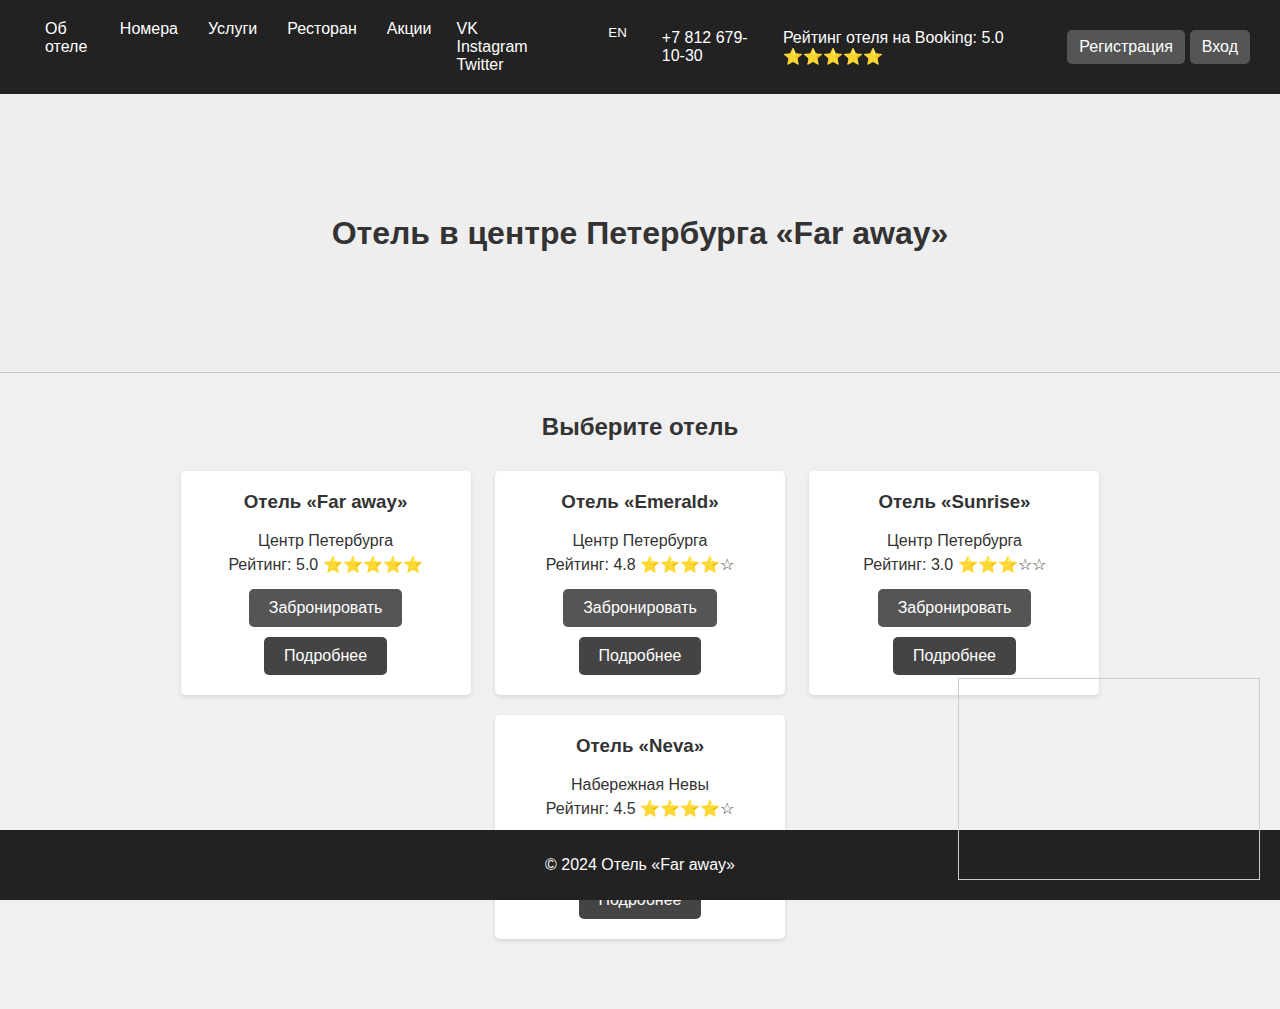
==== index.html @ a6c60658 "Add files via upload" ====
<!DOCTYPE html>
<html lang="ru">
<head>
    <meta charset="UTF-8">
    <meta name="viewport" content="width=device-width, initial-scale=1.0">
    <title>Отель в центре Петербурга «Far away»а</title>
    <link rel="stylesheet" href="styles.css">
</head>
<body>
    <header>
        <div class="header-content">
            
            <nav>
                <ul>
                    <li><a href="about.html" id="about">Об отеле</a></li>
                    <li><a href="rooms.html" id="rooms">Номера</a></li>
                    <li><a href="services.html" id="services">Услуги</a></li>
                    <li><a href="restaurant.html" id="restaurant">Ресторан</a></li>
                    <li><a href="actions.html" id="actions">Акции</a></li>
                    <div class="social-links">
                        <a href="https://vk.com/d4tend" target="_blank" class="language-button">VK</a>
                        <a href="https://www.instagram.com/sky_whywalker/" target="_blank" class="language-button">Instagram</a>
                        <a href="https://twitter.com/YourHotelTwitterPage" target="_blank" class="language-button">Twitter</a>
                    
                      </div>
                   
                    <li><button id="languageButton" class="language-button">EN</button></li>
                </ul>
            </nav>
            <div class="header-right">
                <p id="phone">+7 812 679-10-30</p>
                <p id="rating">Рейтинг отеля на Booking: 5.0 ⭐⭐⭐⭐⭐</p>
                <div class="header-auth">
                    <a href="register.html" class="register-button">Регистрация</a>
                    <a href="login.html" class="login-button">Вход</a>
                </div>
            </div>
        </div>
    </header>

    <main>
        <section class="hero">
            <div class="hero-content">
                <h1 id="heroTitle">Отель в центре Петербурга «Far away»</h1>
            </div>
        </section>

        <section class="hotels">
            <h2 id="chooseHotel">Выберите отель</h2>
            <div class="hotel-card">
                <h3 id="hotelFarAway">Отель «Far away»</h3>
                <p id="hotelFarAwayLocation">Центр Петербурга</p>
                <p id="hotelFarAwayRating">Рейтинг: 5.0 ⭐⭐⭐⭐⭐</p>
                <button class="book-button" onclick="openBookingModal('Far away')" id="bookFarAway">Забронировать</button>
                <a href="faraway_hotel.html" class="details-button" id="farAwayDetailsButton">Подробнее</a>
            </div>
            <div class="hotel-card">
                <h3 id="hotelFarAway">Отель «Emerald»</h3>
                <p id="hotelFarAwayLocation">Центр Петербурга</p>
                <p id="hotelFarAwayRating">Рейтинг: 4.8 ⭐⭐⭐⭐☆</p>
                <button class="book-button" onclick="openBookingModal('Far away')" id="bookFarAway">Забронировать</button>
                <a href="hotel_emerald.html" class="details-button">Подробнее</a>
            </div>
            <div class="hotel-card">
                <h3 id="hotelFarAway">Отель «Sunrise»</h3>
                <p id="hotelFarAwayLocation">Центр Петербурга</p>
                <p id="hotelFarAwayRating">Рейтинг: 3.0 ⭐⭐⭐☆☆</p>
                <button class="book-button" onclick="openBookingModal('Far away')" id="bookFarAway">Забронировать</button>
                <a href="hotel_sunrise.html" class="details-button">Подробнее</a>
            </div>
            <div class="hotel-card">
                <h3 id="hotelNeva">Отель «Neva»</h3>
                <p id="hotelNevaLocation">Набережная Невы</p>
                <p id="hotelNevaRating">Рейтинг: 4.5 ⭐⭐⭐⭐☆</p>
                <button class="book-button" onclick="openBookingModal('Neva')" id="bookNeva">Забронировать</button>
                <button class="details-button" onclick="window.location.href='neva.html'" id="detailsNeva">Подробнее</button>
            </div>
        </section>

        <section class="room-details">

    </main>

    <footer>
        <p id="footerText">&copy; 2024 Отель «Far away»</p>
    </footer>

    <!-- Модальное окно для бронирования -->
    <div id="bookingModal" class="modal">
        <div class="modal-content">
            <span class="close" onclick="closeBookingModal()">&times;</span>
            <h2 id="modalHotelName">Отель в центре Петербурга «Far away»</h2>
            <form class="booking-form">
                <div class="form-group">
                    <label for="checkin" id="checkinLabel">Дата заезда:</label>
                    <input type="date" id="checkin" name="checkin" value="2024-12-21">
                </div>
                <div class="form-group">
                    <label for="checkout" id="checkoutLabel">Дата выезда:</label>
                    <input type="date" id="checkout" name="checkout" value="2024-12-22">
                </div>
                <div class="form-group">
                    <label for="adults" id="adultsLabel">Взрослые:</label>
                    <select id="adults" name="adults">
                        <option value="1">1 взрослый</option>
                        <option value="2">2 взрослых</option>
                        <option value="3">3 взрослых</option>
                    </select>
                </div>
                <div class="form-group">
                    <label for="children" id="childrenLabel">Дети:</label>
                    <select id="children" name="children">
                        <option value="0">Без детей</option>
                        <option value="1">1 ребенок</option>
                        <option value="2">2 ребенка</option>
                    </select>
                </div>
                <div class="form-group">
                    <label for="promo" id="promoLabel">У меня есть промокод:</label>
                    <input type="checkbox" id="promo" name="promo">
                </div>
                <button type="submit" class="find-button" id="findButton">НАЙТИ</button>
            </form>
        </div>
    </div>

    <!-- Карта в правом нижнем углу -->
    <div class="map-container">
        <iframe
            src="https://www.google.com/maps/embed?pb=!1m18!1m12!1m3!1d2223.640542165392!2d30.31729091601981!3d59.93428518168441!2m3!1f0!2f0!3f0!3m2!1i1024!2i768!4f13.1!3m3!1m2!1s0x46963106ad91e26f%3A0x500576f6981f38f8!2z0JzQsNGPINC-0L_RgNC-0YHQutCw0L3QvdCw!5e0!3m2!1sru!2sru!4v1626524675663!5m2!1sru!2sru"
            width="300"
            height="200"
            style="border:0;"
            allowfullscreen=""
            loading="lazy">
        </iframe>
    </div>

    <script src="script.js"></script>
</body>
</html>
---- styles.css ----
body {
    font-family: Arial, sans-serif;
    margin: 0;
    padding: 0;
    background-color: #800080; /* Фиолетовый фон для всего сайта */
    color: #fff; /* Цвет текста для контраста */
}

header {
    background-color: #4b0082; /* Темно-фиолетовый фон для шапки */
    padding: 10px 20px;
    display: flex;
    justify-content: space-between;
    align-items: center;
    box-shadow: 0 2px 4px rgba(0, 0, 0, 0.1);
}

.header-content {
    display: flex;
    width: 100%;
    justify-content: space-between;
    align-items: center;
}

.logo {
    font-size: 24px;
    font-weight: bold;
    text-decoration: none;
    color: #fff; /* Цвет текста для контраста */
}

nav ul {
    list-style: none;
    display: flex;
    margin: 0;
    padding: 0;
}

nav ul li {
    margin: 0 15px;
}

nav ul li a, .language-button {
    text-decoration: none;
    color: #fff; /* Цвет текста для контраста */
    background: none;
    border: none;
    cursor: pointer;
}

.language-button {
    padding: 5px 10px;
    border-radius: 5px;
}

.language-button:hover {
    background-color: #d23c29;
}

.header-right {
    display: flex;
    align-items: center;
}

.header-right p {
    margin: 0 10px;
    color: #fff; /* Цвет текста для контраста */
}

.book-button, .find-button, .details-button {
    background-color: #d23c29;
    color: #fff;
    border: none;
    padding: 10px 20px;
    cursor: pointer;
    font-size: 16px;
    border-radius: 5px;
    margin-top: 10px;
}

.details-button {
    background-color: #4b0082;
}

.details-button:hover {
    background-color: #800080;
}

.hero {
    color: #fff;
    text-align: center;
    padding: 100px 20px;
}

.hero-content h1 {
    margin-bottom: 20px;
}

.hotels {
    padding: 20px;
    text-align: center;
}

.hotels h2 {
    margin-bottom: 20px;
}

.hotel-card {
    background: rgba(0, 0, 0, 0.5);
    padding: 20px;
    border-radius: 5px;
    margin: 10px;
    display: inline-block;
    width: 250px;
    text-align: center;
}

.hotel-card h3 {
    margin-top: 0;
}

.hotel-card p {
    margin: 5px 0;
}

.room-details {
    display: flex;
    padding: 20px;
}

.room-info {
    margin-left: 20px;
}

.room-info h2 {
    margin-bottom: 10px;
}

footer {
    background-color: #4b0082; /* Темно-фиолетовый фон для футера */
    color: #fff;
    text-align: center;
    padding: 10px 0;
    position: fixed;
    width: 100%;
    bottom: 0;
}

.map-container {
    position: fixed;
    bottom: 20px;
    right: 20px;
    width: 300px;
    height: 200px;
    z-index: 1000;
}

/* Стили для модального окна */
.modal {
    display: none;
    position: fixed;
    z-index: 1001;
    left: 0;
    top: 0;
    width: 100%;
    height: 100%;
    overflow: auto;
    background-color: rgba(0, 0, 0, 0.7);
}

.modal-content {
    background-color: #4b0082;
    margin: 15% auto;
    padding: 20px;
    border: 1px solid #888;
    width: 80%;
    max-width: 500px;
    border-radius: 10px;
    box-shadow: 0 5px 15px rgba(0, 0, 0, 0.3);
}

.close {
    color: #fff;
    float: right;
    font-size: 28px;
    font-weight: bold;
}

.close:hover,
.close:focus {
    color: #d23c29;
    text-decoration: none;
    cursor: pointer;
}

.booking-form {
    background: rgba(0, 0, 0, 0.5);
    padding: 20px;
    border-radius: 5px;
    text-align: left;
}

.form-group {
    margin-bottom: 15px;
    display: flex;
    justify-content: space-between;
    align-items: center;
}

.form-group label {
    flex: 1;
    margin-bottom: 5px;
    text-align: right;
    margin-right: 10px;
}

.form-group input, .form-group select {
    flex: 2;
    padding: 8px;
    margin-top: 5px;
    border: 1px solid #ccc;
    border-radius: 4px;
    width: calc(100% - 120px);
}
.about-hotel {
    padding: 20px;
    background: rgba(0, 0, 0, 0.5);
    border-radius: 5px;
    margin: 20px;
    color: #fff;
}

.about-hotel h1 {
    margin-bottom: 20px;
    text-align: center;
}

.about-hotel ul {
    list-style-type: disc;
    padding-left: 20px;
}

.about-hotel li {
    margin-bottom: 5px;
}
body {
    font-family: Arial, sans-serif;
    margin: 0;
    padding: 0;
    background-color: #f0f0f0; /* Светло-серый фон */
    color: #333; /* Темно-серый цвет текста */
}

header {
    background-color: #222; /* Темно-серый фон для шапки */
    padding: 10px 20px;
    display: flex;
    justify-content: space-between;
    align-items: center;
    box-shadow: 0 2px 4px rgba(0, 0, 0, 0.2);
}

.header-content {
    display: flex;
    width: 100%;
    justify-content: space-between;
    align-items: center;
}

.logo {
    /*font-size: 24px;
    font-weight: bold;
    text-decoration: none;
    color: #fff; /* Цвет текста для контраста */
    width: 150px; /* Задайте ширину логотипа */
    height: auto; /* Автоматическая высота для сохранения пропорций */
}

.logo img {
    width: 100%; 
    height: auto;
    display: block; 
}

nav ul {
    list-style: none;
    display: flex;
    margin: 0;
    padding: 0;
}

nav ul li {
    margin: 0 15px;
}

nav ul li a, .language-button {
    text-decoration: none;
    color: #fff; 
    border: none;
    cursor: pointer;
    transition: color 0.3s ease; 
}

nav ul li a:hover {
    color: #aaa; 
}

.language-button {
    padding: 5px 10px;
    border-radius: 5px;
    transition: background-color 0.3s ease; 
}

.language-button:hover {
    background-color: #555;
}

.header-right {
    display: flex;
    align-items: center;
}

.header-right p {
    margin: 0 10px;
    color: #fff; 
}

.book-button, .find-button, .details-button {
    background-color: #555;
    color: #fff;
    border: none;
    padding: 10px 20px;
    cursor: pointer;
    font-size: 16px;
    border-radius: 5px;
    margin-top: 10px;
    transition: background-color 0.3s ease; 
}

.book-button:hover, .find-button:hover {
    background-color: #333;
}

.details-button {
    background-color: #444;
}

.details-button:hover {
    background-color: #666;
}

.hero {
    color: #333;
    text-align: center;
    padding: 100px 20px;
    background-color: #eee;
    border-bottom: 1px solid #ccc;
}

.hero-content h1 {
    margin-bottom: 20px;
}

.hotels {
    padding: 20px;
    text-align: center;
}

.hotels h2 {
    margin-bottom: 20px;
}

.hotel-card {
    background: #fff;
    padding: 20px;
    border-radius: 5px;
    margin: 10px;
    display: inline-block;
    width: 250px;
    text-align: center;
    box-shadow: 0 2px 4px rgba(0, 0, 0, 0.1);
}

.hotel-card h3 {
    margin-top: 0;
}

.hotel-card p {
    margin: 5px 0;
}

.room-details {
    display: flex;
    padding: 20px;
}

.room-info {
    margin-left: 20px;
}

.room-info h2 {
    margin-bottom: 10px;
}

footer {
    background-color: #222; 
    color: #fff;
    text-align: center;
    padding: 10px 0;
   
    width: 100%;
    bottom: 0;
}

.map-container {
    position: fixed;
    bottom: 20px;
    right: 20px;
    width: 300px;
    height: 200px;
    z-index: 1000;
    border: 1px solid #ccc; 
}


.modal {
    display: none;
    position: fixed;
    z-index: 1001;
    left: 0;
    top: 0;
    width: 100%;
    height: 100%;
    overflow: auto;
    background-color: rgba(0, 0, 0, 0.7);
}

.modal-content {
    background-color: #fff;
    color: #333;
    margin: 15% auto;
    padding: 20px;
    border: 1px solid #888;
    width: 80%;
    max-width: 500px;
    border-radius: 10px;
    box-shadow: 0 5px 15px rgba(0, 0, 0, 0.3);
}

.close {
    color: #555;
    float: right;
    font-size: 28px;
    font-weight: bold;
    transition: color 0.3s ease;
}

.close:hover,
.close:focus {
    color: #d23c29;
    text-decoration: none;
    cursor: pointer;
}

.booking-form {
    background: #eee;
    padding: 20px;
    border-radius: 5px;
    text-align: left;
}

.form-group {
    margin-bottom: 15px;
    display: flex;
    justify-content: space-between;
    align-items: center;
}

.form-group label {
    flex: 1;
    margin-bottom: 5px;
    text-align: right;
    margin-right: 10px;
    color: #333;
}

.form-group input, .form-group select {
    flex: 2;
    padding: 8px;
    margin-top: 5px;
    border: 1px solid #ccc;
    border-radius: 4px;
    width: calc(100% - 120px);
}
.actions-hotel {
    padding: 20px;
    background: #fff; 
    border-radius: 5px;
    margin: 20px;
    color: #333;
}

.actions-hotel h1 {
    margin-bottom: 20px;
    text-align: center;
}

.action-card {
    border: 1px solid #ccc;
    padding: 15px;
    margin-bottom: 15px;
    border-radius: 5px;
}

.action-card h3 {
    margin-top: 0;
    margin-bottom: 10px;
}
.rooms-hotel {
    padding: 20px;
    background: #fff; 
    border-radius: 5px;
    margin: 20px;
    color: #333;
}

.rooms-hotel h1 {
    margin-bottom: 20px;
    text-align: center;
}

.room-card {
    border: 1px solid #ccc;
    padding: 15px;
    margin-bottom: 15px;
    border-radius: 5px;
    text-align: center; 
}

.room-card h3 {
    margin-top: 0;
    margin-bottom: 10px;
}

.room-card img {
    max-width: 100%; 
    height: auto;
    margin-bottom: 10px;
}
.services-hotel {
    padding: 20px;
    background: #fff; 
    border-radius: 5px;
    margin: 20px;
    color: #333;
}

.services-hotel h1 {
    margin-bottom: 20px;
    text-align: center;
}

.services-hotel ul {
    list-style-type: disc; 
    padding-left: 20px;
}

.services-hotel li {
    margin-bottom: 5px;
}
.restaurant-hotel {
    padding: 20px;
    background: #fff; 
    border-radius: 5px;
    margin: 20px;
    color: #333;
}

.restaurant-hotel h1 {
    margin-bottom: 20px;
    text-align: center;
}

.restaurant-hotel h2 {
    margin-top: 20px;
    margin-bottom: 10px;
}

.restaurant-hotel h3 {
    margin-top: 15px;
    margin-bottom: 5px;
}

.restaurant-hotel ul {
    list-style-type: none; 
    padding-left: 0;
}

.restaurant-hotel li {
    margin-bottom: 5px;
}
.hotel-description {
    padding: 20px;
    background: #fff;
    border-radius: 5px;
    margin: 20px;
    color: #333;
}

.hotel-description h1 {
    margin-bottom: 20px;
    text-align: center;
}

.hotel-description img {
    max-width: 100%;
    height: auto;
    margin-bottom: 20px;
}

.details-button {
    background-color: #444;
    color: #fff;
    border: none;
    padding: 10px 20px;
    cursor: pointer;
    font-size: 16px;
    border-radius: 5px;
    margin-top: 10px;
    transition: background-color 0.3s ease; /* Плавное изменение фона при наведении */
    text-decoration: none; /* Убираем подчеркивание у ссылки */
    display: inline-block; /* Чтобы работали padding и margin */
}

.details-button:hover {
    background-color: #666;
}
/* Стили для кнопок регистрации и входа */
.header-auth {
    display: flex;
    align-items: center;
    margin-left: 10px; /* Добавьте отступ слева при необходимости */
}

.register-button, .login-button {
    display: inline-block;
    padding: 8px 12px;
    border-radius: 5px;
    text-decoration: none;
    color: #fff;
    background-color: #555;
    margin-left: 5px; /* Расстояние между кнопками */
    transition: background-color 0.3s ease;
}

.register-button:hover, .login-button:hover {
    background-color: #333;
}

/* Стили для форм регистрации и входа */
.register-form, .login-form {
    width: 80%;
    max-width: 500px;
    margin: 20px auto;
    padding: 20px;
    background-color: #f9f9f9;
    border: 1px solid #ddd;
    border-radius: 5px;
}

.register-form h1, .login-form h1 {
    text-align: center;
    margin-bottom: 20px;
}

.register-form label, .login-form label {
    display: block;
    margin-bottom: 5px;
}

.register-form input, .login-form input {
    width: 100%;
    padding: 8px;
    margin-bottom: 10px;
    border: 1px solid #ccc;
    border-radius: 4px;
    box-sizing: border-box;
}

.register-form button, .login-form button {
    background-color: #555;
    color: #fff;
    padding: 10px 20px;
    border: none;
    border-radius: 5px;
    cursor: pointer;
    width: 100%;
}

.register-form button:hover, .login-form button:hover {
    background-color: #333;
}

.register-form p, .login-form p {
    text-align: center;
    margin-top: 10px;
}/* Стили для кнопки "На главную" */
.back-to-home {
    display: inline-block;
    padding: 8px 12px;
    border-radius: 5px;
    text-decoration: none;
    color: #fff;
    background-color: #555;
    transition: background-color 0.3s ease;
}

.back-to-home:hover {
    background-color: #333;
}

/* Дополнительные стили для размещения в шапке */
.header-content {
    display: flex;
    justify-content: space-between;
    align-items: center;
    padding: 10px; /* Можно настроить отступы */
}
.details-button {
    background-color: #444;
    color: #fff;
    border: none;
    padding: 10px 20px;
    cursor: pointer;
    font-size: 16px;
    border-radius: 5px;
    margin-top: 10px;
    transition: background-color 0.3s ease;
    text-decoration: none; /* Убираем подчеркивание у ссылки */
    display: inline-block; /* Чтобы работали padding и margin */
}

.details-button:hover {
    background-color: #666;
}/* Стили для контейнера кнопки "На главную" */
.back-to-home-container {
    text-align: center; /* Центрируем кнопку */
    margin-top: 20px; /* Добавляем отступ сверху */
}

/* Стили для кнопки "На главную" */
.back-to-home-button {
    display: inline-block;
    padding: 10px 20px;
    border-radius: 5px;
    text-decoration: none;
    color: #fff;
    background-color: #555;
    transition: background-color 0.3s ease;
}

.back-to-home-button:hover {
    background-color: #333;
}
.details-button {
    background-color: #444;
    color: #fff;
    border: none;
    padding: 10px 20px;
    cursor: pointer;
    font-size: 16px;
    border-radius: 5px;
    margin-top: 10px;
    transition: background-color 0.3s ease;
    text-decoration: none; /* Убираем подчеркивание у ссылки */
    display: inline-block; /* Чтобы работали padding и margin */
}

.details-button:hover {
    background-color: #666;
}
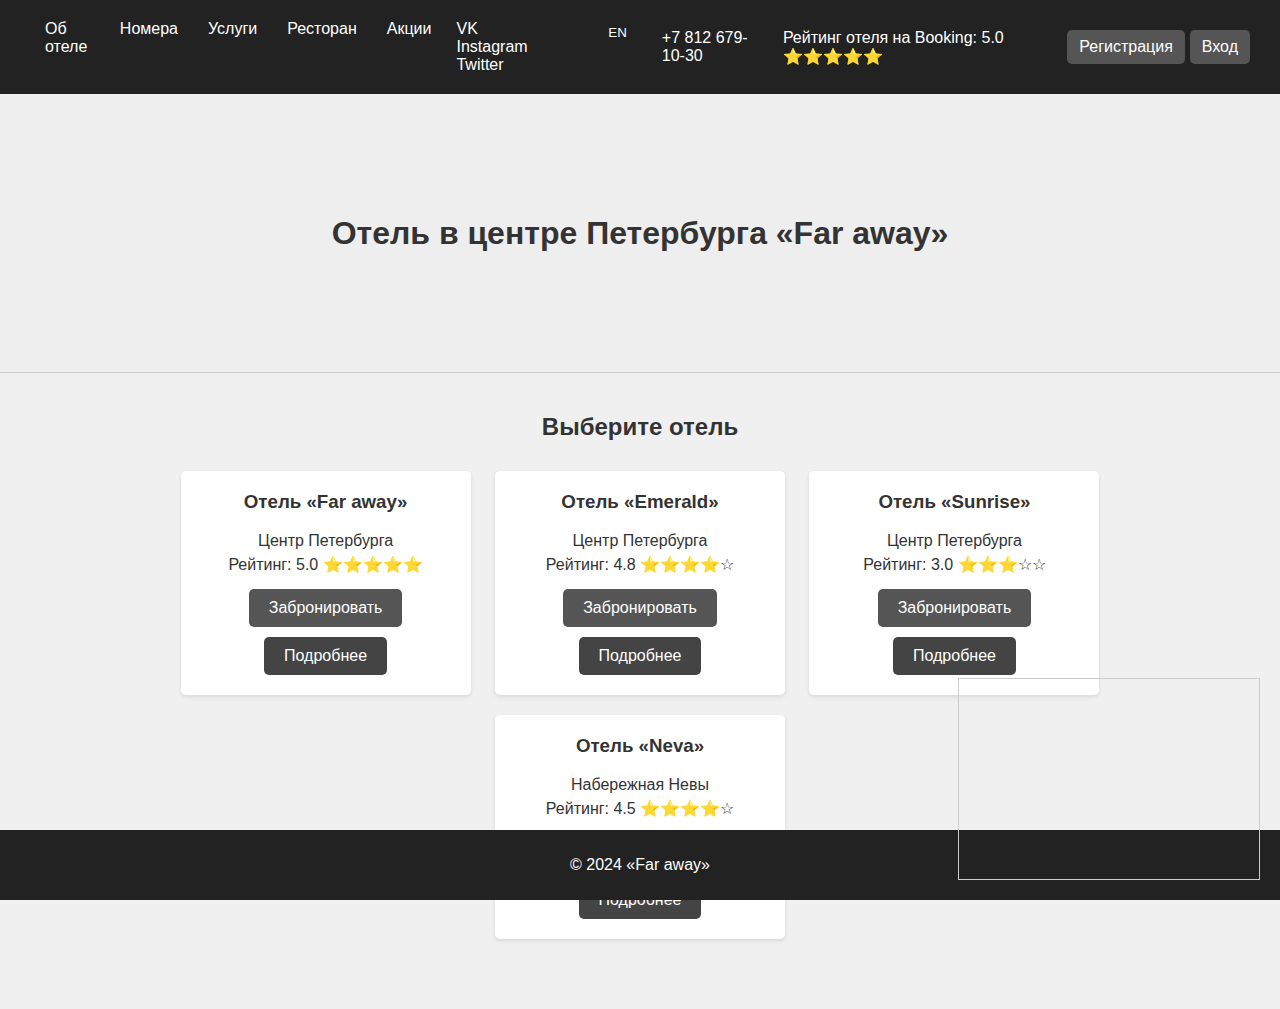
==== commit 6e34cdc4: "Update index.html" ====
--- a/index.html
+++ b/index.html
@@ -82,7 +82,7 @@
     </main>
 
     <footer>
-        <p id="footerText">&copy; 2024 Отель «Far away»</p>
+        <p id="footerText">&copy; 2024 «Far away»</p>
     </footer>
 
     <!-- Модальное окно для бронирования -->
--- a/styles.css
+++ b/styles.css
@@ -779,3 +779,44 @@
 .details-button:hover {
     background-color: #666;
 }
+/* Стили для экранов меньше 768 пикселей (мобильные устройства) */
+@media (max-width: 767px) {
+  body {
+    font-size: 14px;
+  }
+
+  .header-content {
+    column: column; /* Изменяем направление элементов в шапке */
+    align-items: center;
+    text-align: center;
+  }
+
+  .header-right {
+    margin-top: 10px;
+  }
+
+  nav ul {
+    column: column;
+    align-items: center;
+  }
+
+  nav ul li {
+    margin: 5px 0;
+  }
+
+  .hotel-grid {
+    column: column; /* Карточки отелей в столбик */
+    align-items: center;
+  }
+
+  .hotel-card {
+    width: 90%; /* Увеличиваем ширину карточек */
+  }
+}
+
+/* Стили для экранов от 768 до 991 пикселей (планшеты) */
+@media (min-width: 768px) and (max-width: 991px) {
+  body {
+    font-size: 16px;
+  }
+}
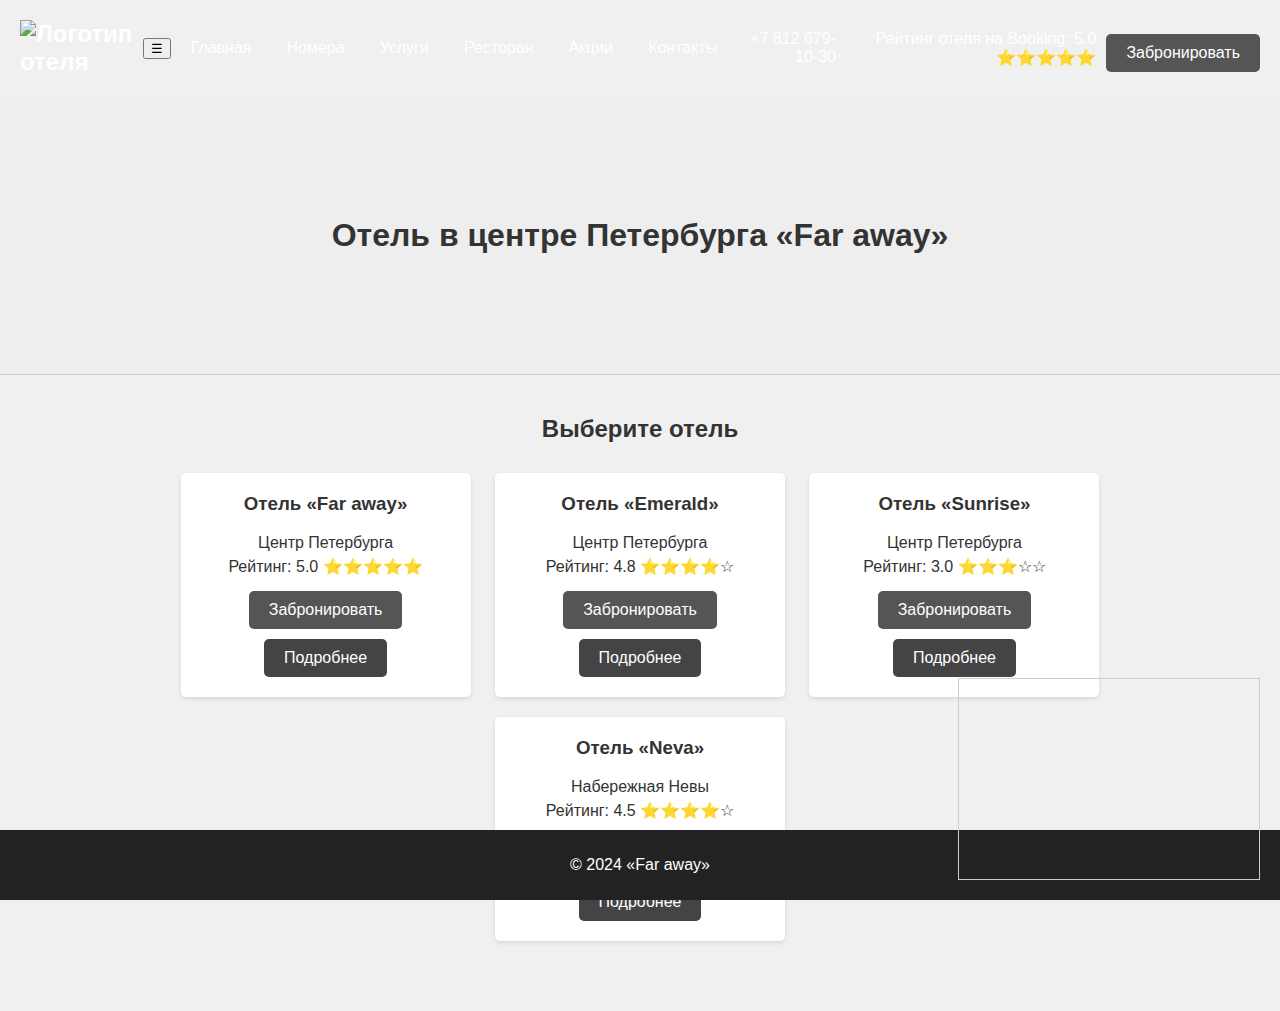
==== commit 61c9d922: "Update index.html" ====
--- a/index.html
+++ b/index.html
@@ -7,36 +7,29 @@
     <link rel="stylesheet" href="styles.css">
 </head>
 <body>
-    <header>
-        <div class="header-content">
-            
-            <nav>
-                <ul>
-                    <li><a href="about.html" id="about">Об отеле</a></li>
-                    <li><a href="rooms.html" id="rooms">Номера</a></li>
-                    <li><a href="services.html" id="services">Услуги</a></li>
-                    <li><a href="restaurant.html" id="restaurant">Ресторан</a></li>
-                    <li><a href="actions.html" id="actions">Акции</a></li>
-                    <div class="social-links">
-                        <a href="https://vk.com/d4tend" target="_blank" class="language-button">VK</a>
-                        <a href="https://www.instagram.com/sky_whywalker/" target="_blank" class="language-button">Instagram</a>
-                        <a href="https://twitter.com/YourHotelTwitterPage" target="_blank" class="language-button">Twitter</a>
-                    
-                      </div>
-                   
-                    <li><button id="languageButton" class="language-button">EN</button></li>
-                </ul>
-            </nav>
-            <div class="header-right">
-                <p id="phone">+7 812 679-10-30</p>
-                <p id="rating">Рейтинг отеля на Booking: 5.0 ⭐⭐⭐⭐⭐</p>
-                <div class="header-auth">
-                    <a href="register.html" class="register-button">Регистрация</a>
-                    <a href="login.html" class="login-button">Вход</a>
-                </div>
-            </div>
+   <header>
+    <div class="header-content">
+        <a href="index.html" class="logo">
+            <img src="" alt="Логотип отеля">
+        </a>
+        <button class="hamburger-button">☰</button>
+        <nav class="mobile-nav">
+            <ul>
+                <li><a href="index.html">Главная</a></li>
+                <li><a href="rooms.html">Номера</a></li>
+                <li><a href="services.html">Услуги</a></li>
+                <li><a href="restaurant.html">Ресторан</a></li>
+                <li><a href="actions.html">Акции</a></li>
+                <li><a href="contacts.html">Контакты</a></li>
+            </ul>
+        </nav>
+        <div class="header-right">
+            <p id="phone">+7 812 679-10-30</p>
+            <p id="rating">Рейтинг отеля на Booking: 5.0 ⭐⭐⭐⭐⭐</p>
+            <button class="book-button" onclick="openBookingModal()">Забронировать</button>
         </div>
-    </header>
+    </div>
+</header>
 
     <main>
         <section class="hero">
--- a/styles.css
+++ b/styles.css
@@ -779,44 +779,102 @@
 .details-button:hover {
     background-color: #666;
 }
-/* Стили для экранов меньше 768 пикселей (мобильные устройства) */
+/* Общие стили для шапки */
+header {
+    background-color: #f0f0f0;
+    padding: 10px;
+}
+
+.header-content {
+    display: flex;
+    justify-content: space-between;
+    align-items: center;
+}
+
+.logo img {
+    max-width: 150px; /* Ограничиваем ширину логотипа */
+    height: auto;
+}
+
+nav ul {
+    list-style: none;
+    display: flex;
+}
+
+nav ul li {
+    margin-left: 20px;
+}
+
+.header-right {
+    text-align: right;
+}
+
+/* Общие стили для шапки */
+header {
+    background-color: #f0f0f0;
+    padding: 10px;
+}
+
+.header-content {
+    display: flex;
+    justify-content: space-between;
+    align-items: center;
+}
+
+.logo img {
+    max-width: 150px; /* Ограничиваем ширину логотипа */
+    height: auto;
+}
+
+nav ul {
+    list-style: none;
+    display: flex;
+}
+
+nav ul li {
+    margin-left: 20px;
+}
+
+.header-right {
+    text-align: right;
+}
+
+/* Медиазапрос для мобильных устройств */
 @media (max-width: 767px) {
-  body {
-    font-size: 14px;
-  }
-
-  .header-content {
-    column: column; /* Изменяем направление элементов в шапке */
-    align-items: center;
-    text-align: center;
-  }
-
-  .header-right {
-    margin-top: 10px;
-  }
-
-  nav ul {
-    column: column;
-    align-items: center;
-  }
-
-  nav ul li {
-    margin: 5px 0;
-  }
-
-  .hotel-grid {
-    column: column; /* Карточки отелей в столбик */
-    align-items: center;
-  }
-
-  .hotel-card {
-    width: 90%; /* Увеличиваем ширину карточек */
-  }
-}
-
-/* Стили для экранов от 768 до 991 пикселей (планшеты) */
-@media (min-width: 768px) and (max-width: 991px) {
-  body {
-    font-size: 16px;
-  }
-}
+    .header-content {
+        flex-direction: column; /* Элементы друг под другом */
+        align-items: center; /* Центрируем элементы */
+    }
+
+    .logo img {
+        max-width: 120px; /* Уменьшаем логотип на мобильных */
+    }
+
+    nav {
+        width: 100%; /* Навигация на всю ширину */
+    }
+
+    nav ul {
+        flex-direction: column; /* Пункты меню друг под другом */
+        align-items: center; /* Центрируем пункты меню */
+        padding: 0; /* Убираем отступы */
+    }
+
+    nav ul li {
+        margin: 5px 0; /* Отступы между пунктами меню */
+    }
+
+    .header-right {
+        text-align: center; /* Центрируем контакты */
+        margin-top: 10px; /* Отступ от навигации */
+    }
+
+    .header-right p {
+        font-size: 14px; /* Уменьшаем размер шрифта */
+    }
+
+    /* Скрываем рейтинг отеля на очень маленьких экранах (опционально) */
+    .header-right p:last-child {
+        display: none;
+    }
+}
